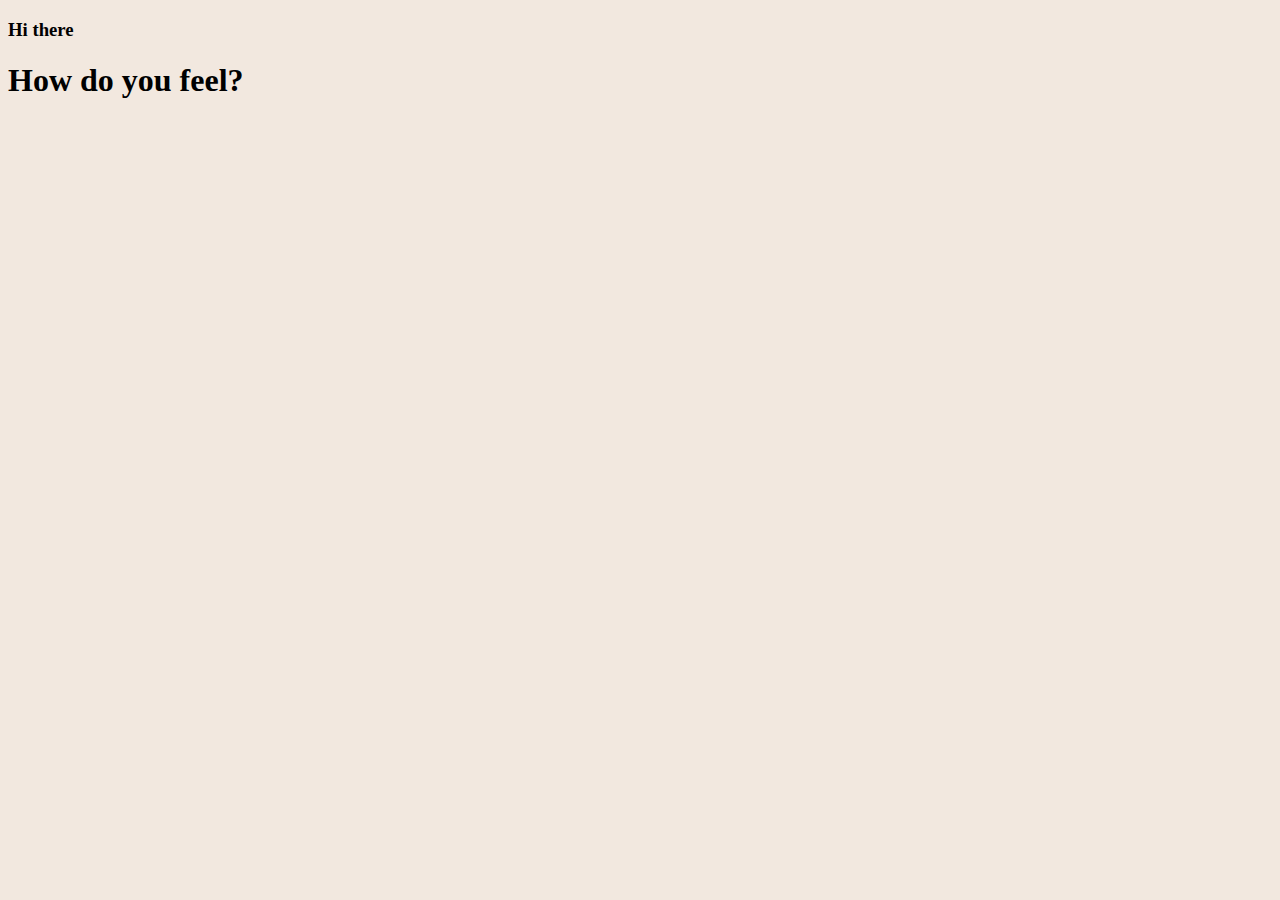
==== index.html @ 61d1c8a7 "creation" ====
<!DOCTYPE html>
<html>
    <head>
        <meta charset="utf-8">
        <meta http-equiv="X-UA-Compatible" content="IE=edge">
        <title>Mood</title>
        <meta name="description" content="">
        <meta name="viewport" content="width=device-width, initial-scale=1">
        <link rel="stylesheet" href="style.css">
        <link rel="preconnect" href="https://fonts.googleapis.com">
<link rel="preconnect" href="https://fonts.gstatic.com" crossorigin>
<link href="https://fonts.googleapis.com/css2?family=Lexend&display=swap" rel="stylesheet">
        <!-- MOBILE WEB APP, ADD THIS TO <head>..</head> OF index.html -->
       <link rel="icon" type="image/png" href="fabicon.png" />
       <link rel="apple-touch-icon" href="fabicon.png">
       <meta name="apple-mobile-web-app-title" content="">
       <meta name="apple-mobile-web-app-capable" content="yes">
       <meta name="apple-mobile-web-app-status-bar-style" content="black">
    </head>
    <body>
        <h3>Hi there</h3>
        <h1>How do you feel?</h1>
        
        <script src="scripts.js" async defer></script>
    </body>
</html>
---- style.css ----
body{
    background-color: #F2E8DF;
}

/*
=================================================
Text
=================================================
*/

h1,
h2,
h3,
{
    font-family: "Lexend";
}
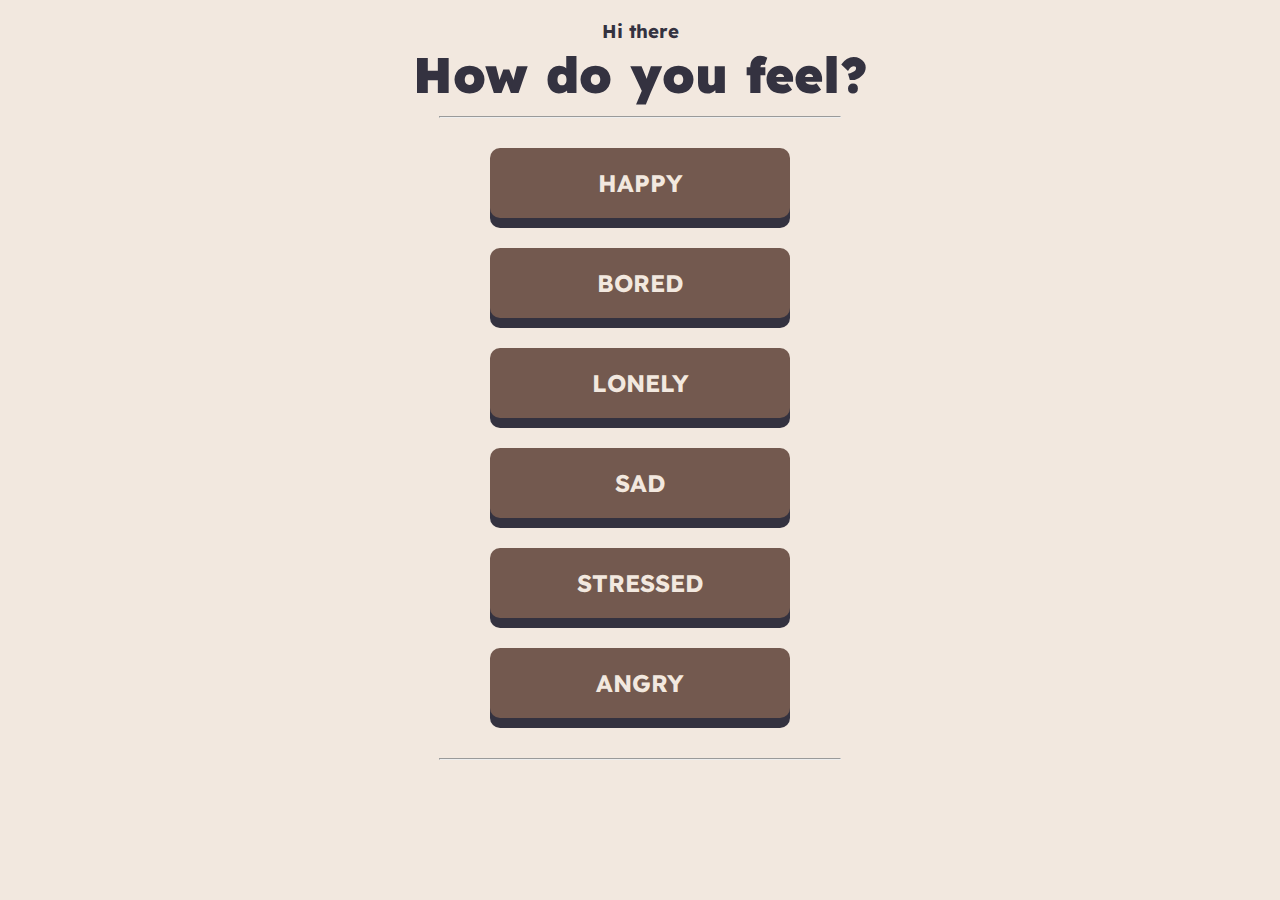
==== commit 0d6be3ef: "done" ====
--- a/index.html
+++ b/index.html
@@ -9,7 +9,7 @@
         <link rel="stylesheet" href="style.css">
         <link rel="preconnect" href="https://fonts.googleapis.com">
 <link rel="preconnect" href="https://fonts.gstatic.com" crossorigin>
-<link href="https://fonts.googleapis.com/css2?family=Lexend&display=swap" rel="stylesheet">
+<link href="https://fonts.googleapis.com/css2?family=Lexend:wght@100..900&display=swap" rel="stylesheet">
         <!-- MOBILE WEB APP, ADD THIS TO <head>..</head> OF index.html -->
        <link rel="icon" type="image/png" href="fabicon.png" />
        <link rel="apple-touch-icon" href="fabicon.png">
@@ -18,9 +18,43 @@
        <meta name="apple-mobile-web-app-status-bar-style" content="black">
     </head>
     <body>
-        <h3>Hi there</h3>
-        <h1>How do you feel?</h1>
-        
+        <h3 class="htxt">Hi there</h3>
+        <h1 class="htxt">How do you feel?</h1>
+        <hr class="htxt">
+        <a href="happy.html">
+            <section class="home buttons">
+                <h2>HAPPY</h2>
+            </section>
+        </a>
+        <a href="bored.html">
+            <section class="home buttons">
+                <h2>BORED</h2>
+            </section>
+        </a>
+        <a href="lonely.html">
+            <section class="home buttons">
+                <h2>LONELY</h2>
+            </section>
+        </a>
+        <a href="sad.html">
+            <section class="home buttons">
+                <h2>SAD</h2>
+            </section>
+        </a>
+        <a href="frustrated.html">
+            <section class="home buttons">
+                <h2>STRESSED</h2>
+            </section>
+        </a>
+        <a href="angry.html">
+            <section class="home buttons">
+                <h2>ANGRY</h2>
+            </section>
+        </a>
+
+
+        <hr class="htxt bottomhr">
+
         <script src="scripts.js" async defer></script>
     </body>
 </html>--- a/style.css
+++ b/style.css
@@ -1,6 +1,66 @@
 body{
     background-color: #F2E8DF;
 }
+
+/*
+=================================================
+Buttons
+=================================================
+*/
+
+.home
+{
+    background-color: #73594F;
+}
+
+.happy
+{
+    background-color: #8C8665;
+}
+
+.bored
+{
+    background-color: #657930;
+}
+
+.lonely
+{
+    background-color: #68739bff;
+}
+
+.sad
+{
+    background-color: #F2E8DF;
+}
+
+.angry
+{
+    background-color: #BE728D;
+}
+
+.home a:hover
+{
+    background-color: #5d4840;
+}
+
+.frus
+{
+    background-color: #7057ad;
+}
+
+.buttons
+{
+    width: 300px;
+    height: 70px;
+    align-content: center;
+    align-self: center;
+    margin: auto;
+    margin-top: 30px;
+    border-radius: 10px;
+    box-shadow: 0px 10px #343240;
+}
+
+
 
 /*
 =================================================
@@ -8,9 +68,86 @@
 =================================================
 */
 
+hr {
+
+    margin: auto;
+    border-width: 1px;
+    color: #73594F;
+    width: 400px;
+    margin-top: 10px;
+}
+
+.small
+{
+    width: 70px;
+    margin-top: 0px;
+    margin-bottom: 5px
+}
+
+.bottomhr
+{
+    margin-top: 40px;
+    margin-bottom: 15px;
+}
+
 h1,
 h2,
-h3,
+h3
 {
     font-family: "Lexend";
+    text-align: center;
+    margin-bottom: 0px;
+}
+
+h1
+{
+    font-weight: 900;
+    margin-top: 0%;
+    font-size: 50px;
+}
+
+h2
+{
+    color: #F2E8DF;
+    margin-bottom: 20px;
+}
+
+a
+{
+    text-decoration: none;
+}
+
+.htxt
+{
+    color: #343240;
+}
+
+.haptxt
+{
+    color: #8C8665;
+}
+
+.btxt
+{
+    color: #657930;
+}
+
+.ltxt
+{
+    color: #F2E8DF;
+}
+
+.stxt
+{
+    color: #7c89b9ff;
+}
+
+.ftxt
+{
+    color: #574095;
+}
+
+.atxt
+{
+    color: #b16680;
 }